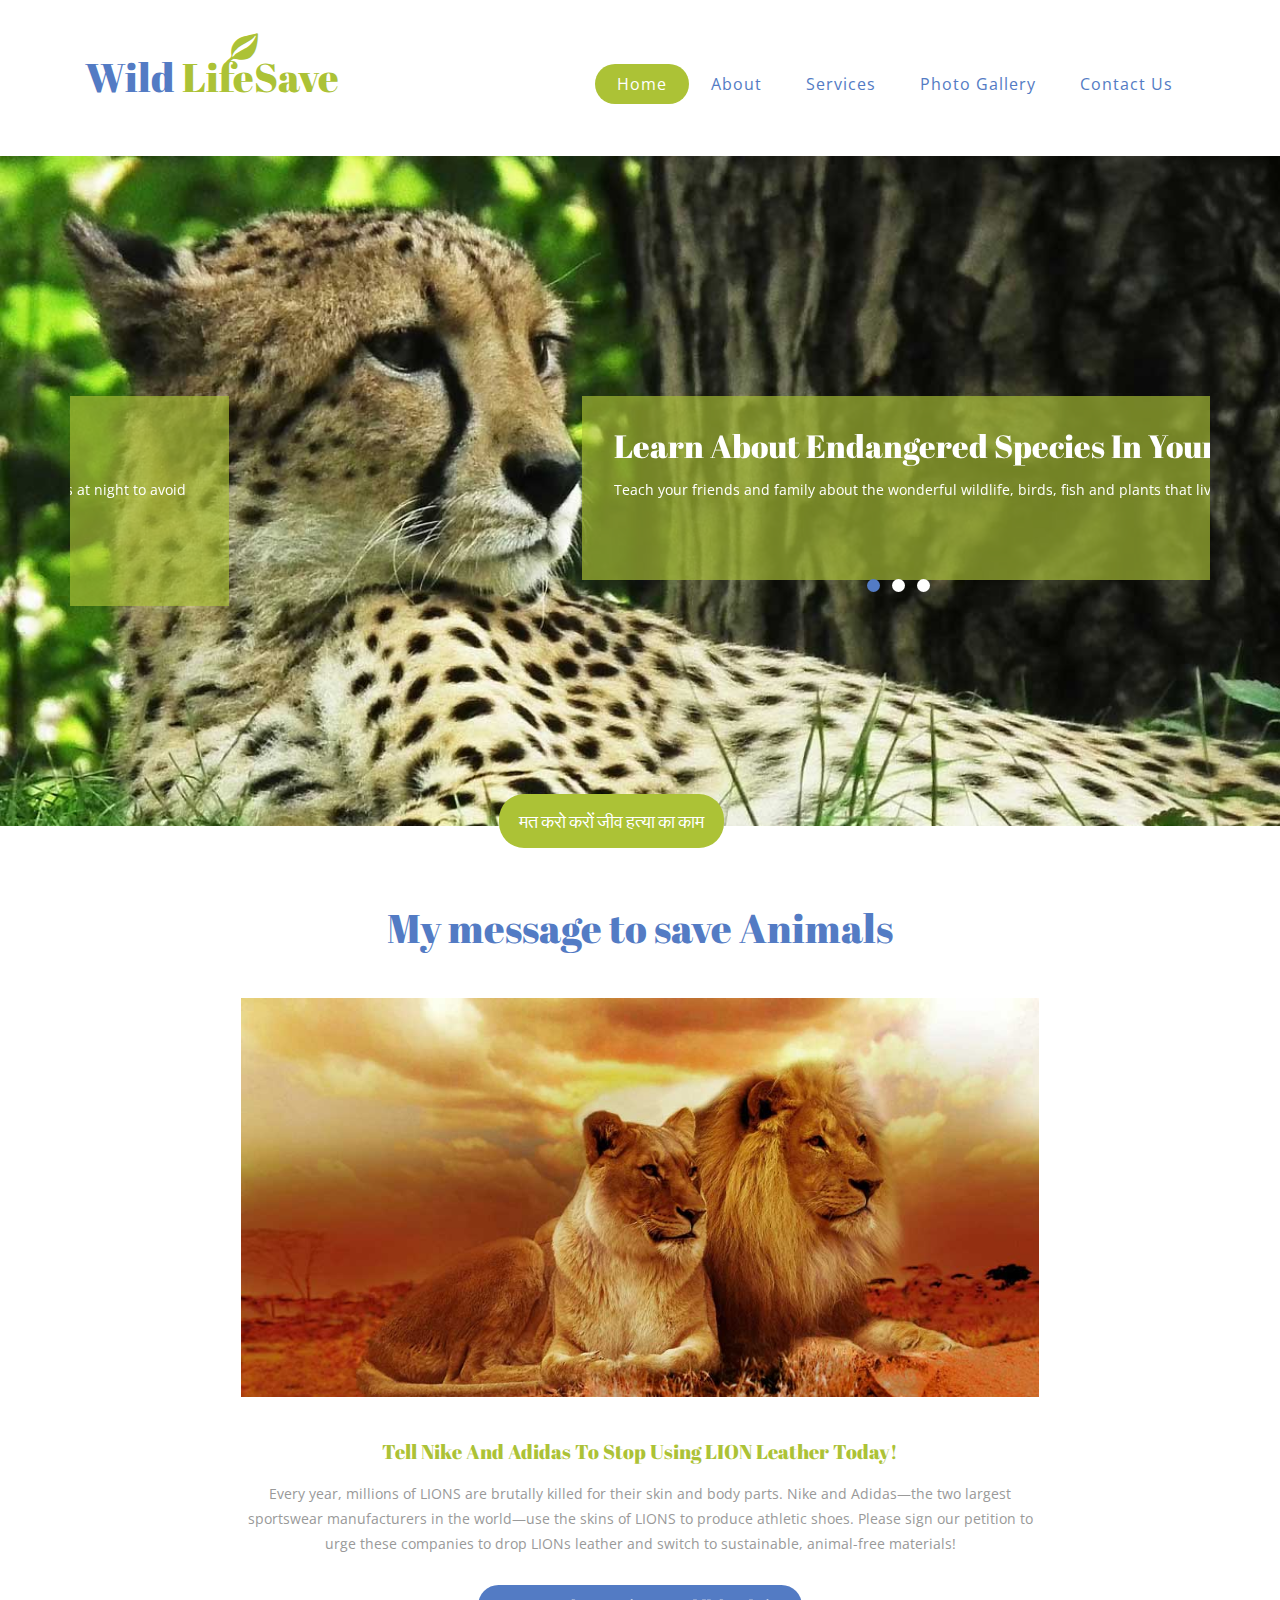
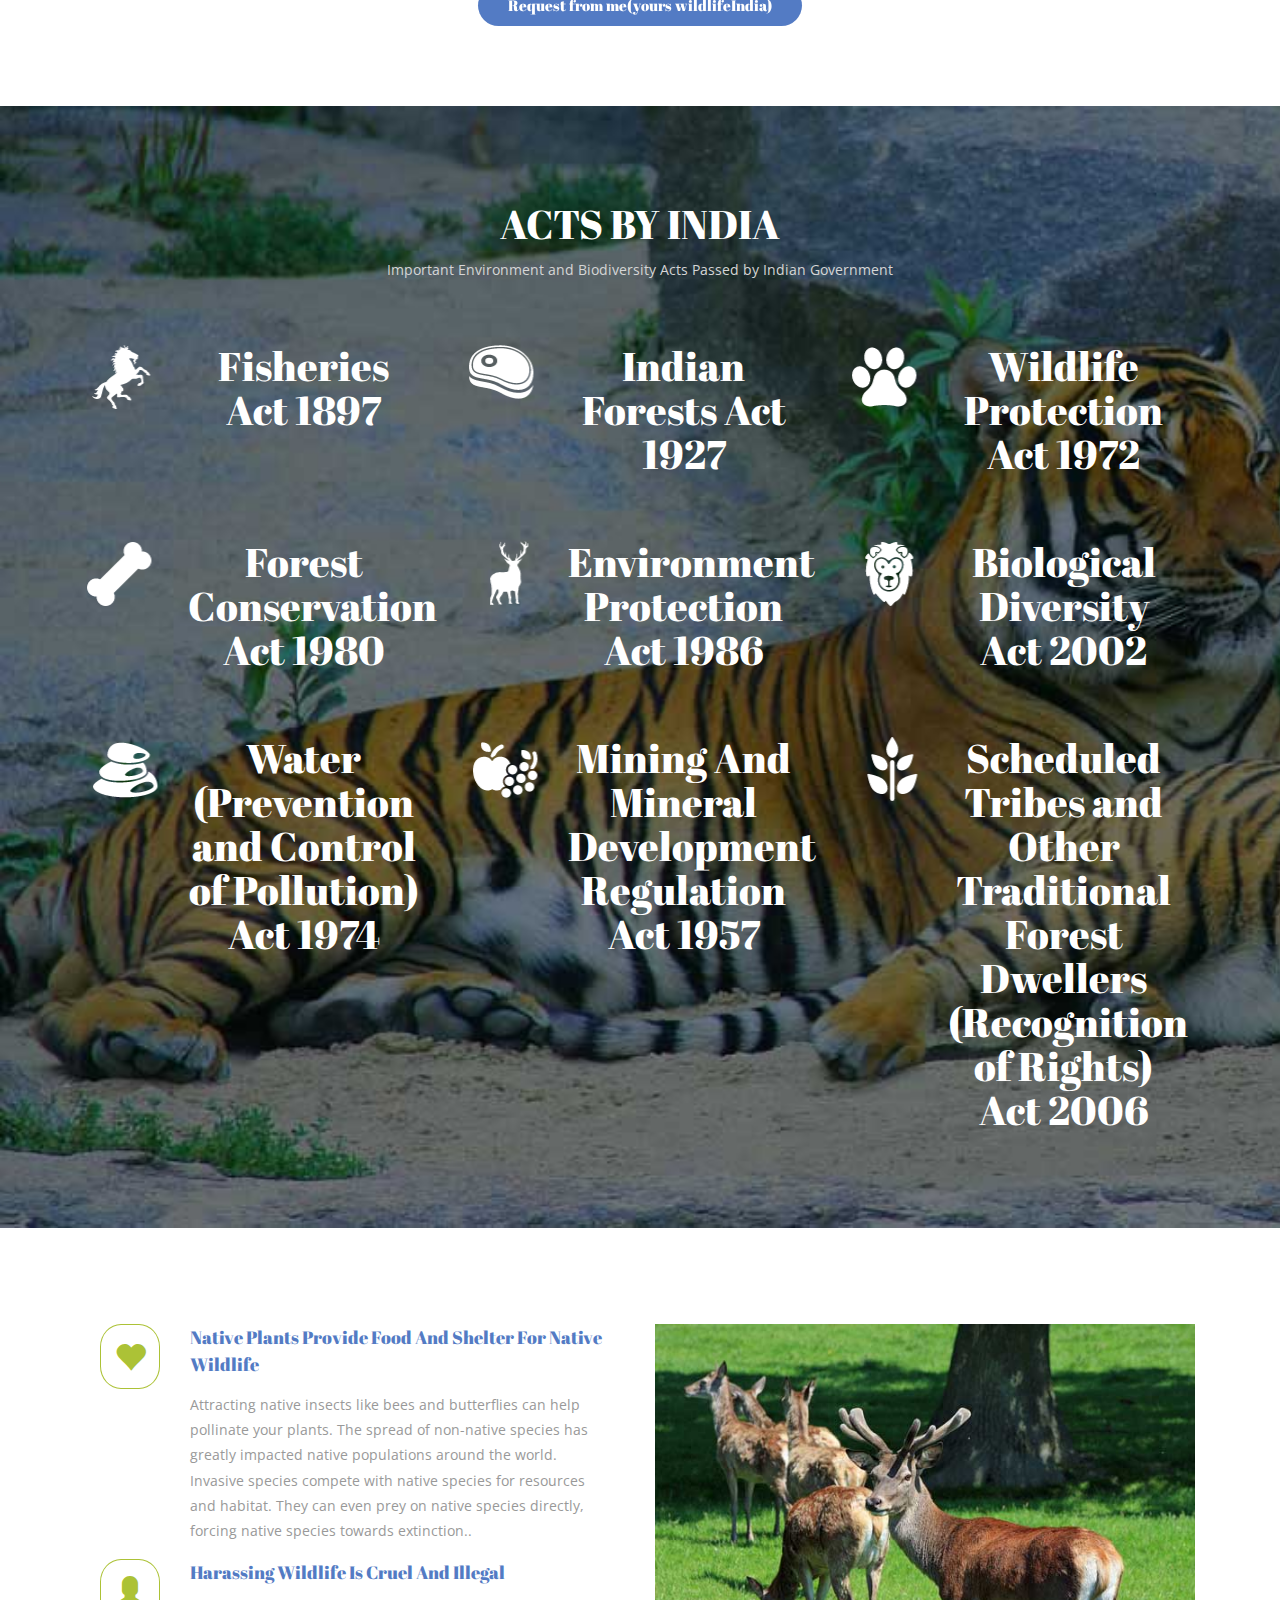
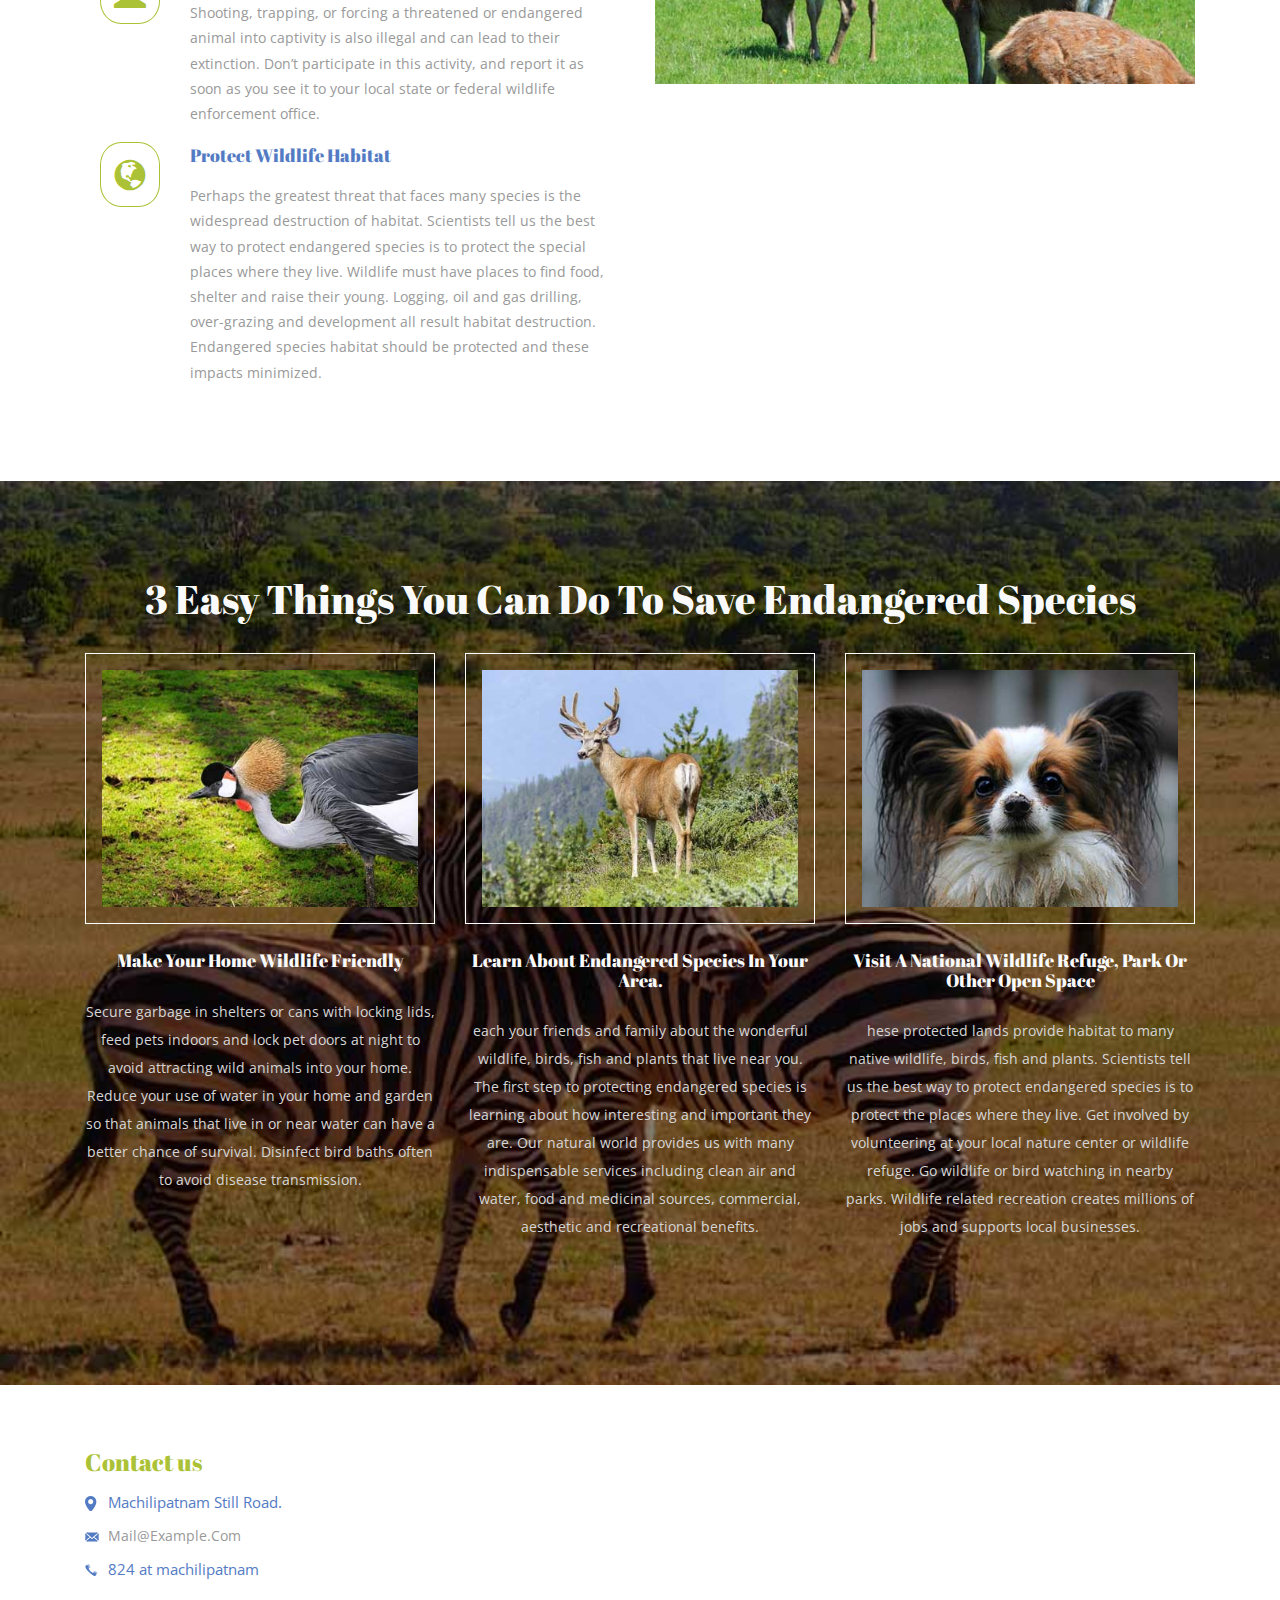
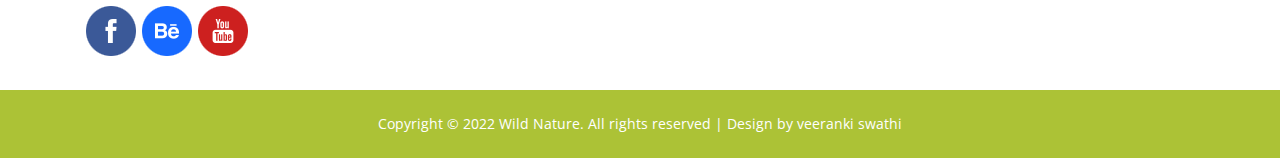
==== index.html @ dcb850a4 "Add files via upload" ====
<!DOCTYPE html>
<html>
<head>
<title>Barathwildlifesave</title>

<meta name="viewport" content="width=device-width, initial-scale=1">
<meta http-equiv="Content-Type" content="text/html; charset=utf-8" />
<meta name="keywords" content="Wild Nature Responsive web template, Bootstrap Web Templates, Flat Web Templates, Andriod Compatible web template, 
Smartphone Compatible web template, free webdesigns for Nokia, Samsung, LG, SonyErricsson, Motorola web design" />
<script type="application/x-javascript"> addEventListener("load", function() { setTimeout(hideURLbar, 0); }, false);
		function hideURLbar(){ window.scrollTo(0,1); } </script>

<link href="css/bootstrap.css" rel="stylesheet" type="text/css" media="all" />
<link href="css/style.css" rel="stylesheet" type="text/css" media="all" />

<script src="js/jquery-1.11.1.min.js"></script>

<link rel="stylesheet" type="text/css" href="css/jquery.lightbox.css">
<script src="js/jquery.lightbox.js"></script>
<script>
  // Initiate Lightbox
  $(function() {
    $('.news-grid1 a').lightbox(); 
  });
</script>
<!-- //pop-up-box -->
<link href='//fonts.googleapis.com/css?family=Open+Sans:300italic,400italic,600italic,700italic,800italic,400,300,600,700,800' rel='stylesheet' type='text/css'>
<link href='//fonts.googleapis.com/css?family=Abril+Fatface' rel='stylesheet' type='text/css'>
<link href='//fonts.googleapis.com/css?family=Quicksand:300,400,700' rel='stylesheet' type='text/css'>
</head>
	
<body>
<!-- header -->
	<div class="header">
	<div class="container">
		<div class="header-nav">
			<nav class="navbar navbar-default">
				
				<div class="navbar-header">
				  <button type="button" class="navbar-toggle collapsed" data-toggle="collapse" data-target="#bs-example-navbar-collapse-1">
					<span class="sr-only">Toggle navigation</span>
					<span class="icon-bar"></span>
					<span class="icon-bar"></span>
					<span class="icon-bar"></span>
				  </button>
					<div class="logo">
						<a class="navbar-brand" href="index.html">Wild <span>LifeSave</span></a>
						<div class="leaf">
							<span class="glyphicon glyphicon-leaf" aria-hidden="true"></span>
						</div>
					</div>
				</div>

				<!-- Collect the nav links, forms, and other content for toggling -->
				<div class="collapse navbar-collapse nav-wil" id="bs-example-navbar-collapse-1">
				 <ul class="nav navbar-nav">
					<li class="active"><a href="index.html">Home</a></li>
					<li><a href="about.html">About</a></li>
					<li><a href="acts.html">Services</a></li>
					
					<li><a href="gallery.html">Photo Gallery</a></li>
					<li><a href="contact.html">Contact Us</a></li>
				  </ul>
				</div>
			</nav>
		</div>
	</div>
	</div>

	<div class="banner">
		<div class="container">
			<section class="slider">
				<div class="flexslider">
					<ul class="slides">
						<li>
							<div class="banner-info">
								<h1>Learn about endangered species in your area </h1>
								<p>Teach your friends and family about the wonderful wildlife, birds, fish and plants that live near you.</p>
							</div>
						</li> 
						<li>
							<div class="banner-info">
								<h1>Visit a national wildlife refuge, park or other open space </h1>
								<p>These protected lands provide habitat to many native wildlife, birds, fish and plants.</p>
							</div>
						</li>
						<li>
							<div class="banner-info">
								<h1>Make your home wildlife friendly </h1>
								<p>Secure garbage in shelters or cans with locking lids, feed pets indoors and lock pet doors at night to avoid attracting wild animals into your home.</p>
							</div>
						</li>
					</ul>
				</div>
			</section>
			
				<link rel="stylesheet" href="css/flexslider.css" type="text/css" media="screen" />
				<script defer src="js/jquery.flexslider.js"></script>
				<script type="text/javascript">
				$(window).load(function(){
				  $('.flexslider').flexslider({
					animation: "slide",
					start: function(slider){
					  $('body').removeClass('loading');
					}
				  });
				});
			  </script>
	
			<div class="donate">
				<a href="index.html">मत करो करों जीव हत्या का काम</a>
			</div>
		</div>
	</div>

	<div class="banner-bottom">
		<div class="container">
			<h3>My message to save Animals</h3>
			
			<div class="welcome">
				<img src="images/1.jpg" alt=" " class="img-responsive" />
				<h4> Tell Nike and Adidas to Stop Using LION  Leather Today!</h4>
				<p>Every year, millions of LIONS are brutally killed for their skin and body parts. Nike and Adidas—the two largest sportswear manufacturers in the world—use the skins of LIONS to produce athletic shoes. Please sign our petition to urge these companies to drop LIONs leather and switch to sustainable, animal-free materials!</p>
				<div class="more">
					<a href="index.html" class="hvr-bounce-to-bottom">Request from me(yours wildlifeIndia)</a>
				</div>
			</div>
		</div>
	</div>

	<div class="events">
		<div class="container">
			<h3>ACTS BY INDIA</h3>
			<p class="para">Important Environment and Biodiversity Acts Passed by Indian Government</p>
			<div class="events-grids">
				<div class="col-md-4 events-grid">
					<div class="col-xs-3 events-grid-left">
						<span> </span>
					</div>
					<div class="col-xs-9 events-grid-right">
						<h3>Fisheries Act 1897</h3>
						
					</div>
					<div class="clearfix"> </div>
				</div>
				<div class="col-md-4 events-grid">
					<div class="col-xs-3 events-grid-left1">
						<span> </span>
					</div>
					<div class="col-xs-9 events-grid-right">
						<h3>Indian Forests Act 1927</h3>
						
					</div>
					<div class="clearfix"> </div>
				</div>
				<div class="col-md-4 events-grid">
					<div class="col-xs-3 events-grid-left2">
						<span> </span>
					</div>
					<div class="col-xs-9 events-grid-right">
						<h3>Wildlife Protection Act 1972</h3>
						
					</div>
					<div class="clearfix"> </div>
				</div>
				<div class="clearfix"> </div>
			</div>
			<div class="events-grids">
				<div class="col-md-4 events-grid">
					<div class="col-xs-3 events-grid-left3">
						<span> </span>
					</div>
					<div class="col-xs-9 events-grid-right">
						<h3>Forest Conservation Act 1980</h3>
						
					</div>
					<div class="clearfix"> </div>
				</div>
				<div class="col-md-4 events-grid">
					<div class="col-xs-3 events-grid-left4">
						<span> </span>
					</div>
					<div class="col-xs-9 events-grid-right">
						<h3>Environment Protection Act 1986</h3>
						
					</div>
					<div class="clearfix"> </div>
				</div>
				<div class="col-md-4 events-grid">
					<div class="col-xs-3 events-grid-left5">
						<span> </span>
					</div>
					<div class="col-xs-9 events-grid-right">
						<h3>Biological Diversity Act 2002</h3>
						
					</div>
					<div class="clearfix"> </div>
				</div>
				<div class="clearfix"> </div>
			</div>
			<div class="events-grids">
				<div class="col-md-4 events-grid">
					<div class="col-xs-3 events-grid-left6">
						<span> </span>
					</div>
					<div class="col-xs-9 events-grid-right">
						<h3>Water (Prevention and Control of Pollution) Act 1974</h3>
						
					</div>
					<div class="clearfix"> </div>
				</div>
				<div class="col-md-4 events-grid">
					<div class="col-xs-3 events-grid-left7">
						<span> </span>
					</div>
					<div class="col-xs-9 events-grid-right">
						<h3>Mining And Mineral Development Regulation Act 1957</h3>
						
					</div>
					<div class="clearfix"> </div>
				</div>
				<div class="col-md-4 events-grid">
					<div class="col-xs-3 events-grid-left8">
						<span> </span>
					</div>
					<div class="col-xs-9 events-grid-right">
						<h3>Scheduled Tribes and Other Traditional Forest Dwellers (Recognition of Rights) Act 2006</h3>
						
					</div>
					<div class="clearfix"> </div>
				</div>
				<div class="clearfix"> </div>
			</div>
		</div>
	</div>

	<div class="boostrap-icons">
		<div class="container">
			<div class="col-md-6 boostrap-icons-left">
				<div class="boostrap-icons-grids">
					<div class="col-xs-2 boostrap-icons-grid her">
						<div class="heart">
							<span class="glyphicon glyphicon-heart" aria-hidden="true"></span>
						</div>
					</div>
					<div class="col-xs-10 boostrap-icons-grid">
						<h3>Native plants provide food and shelter for native wildlife</h3>
						<p>  Attracting native insects like bees and butterflies can help pollinate your plants. The spread of non-native species has greatly impacted native populations around the world. Invasive species compete with native species for resources and habitat. They can even prey on native species directly, forcing native species towards extinction..</p>
					</div>
					<div class="clearfix"> </div>
				</div>
				<div class="boostrap-icons-grids">
					<div class="col-xs-2 boostrap-icons-grid her">
						<div class="heart">
							<span class="glyphicon glyphicon-user" aria-hidden="true"></span>
						</div>
					</div>
					<div class="col-xs-10 boostrap-icons-grid">
						<h3>Harassing wildlife is cruel and illegal</h3>
						<p> Shooting, trapping, or forcing a threatened or endangered animal into captivity is also illegal and can lead to their extinction. Don’t participate in this activity, and report it as soon as you see it to your local state or federal wildlife enforcement office.</p>
					</div>
					<div class="clearfix"> </div>
				</div>
				<div class="boostrap-icons-grids">
					<div class="col-xs-2 boostrap-icons-grid her">
						<div class="heart">
							<span class="glyphicon glyphicon-globe" aria-hidden="true"></span>
						</div>
					</div>
					<div class="col-xs-10 boostrap-icons-grid">
						<h3>Protect wildlife habitat</h3>
						<p> Perhaps the greatest threat that faces many species is the widespread destruction of habitat. Scientists tell us the best way to protect endangered species is to protect the special places where they live. Wildlife must have places to find food, shelter and raise their young. Logging, oil and gas drilling, over-grazing and development all result habitat destruction. Endangered species habitat should be protected and these impacts minimized.</p>
					</div>
					<div class="clearfix"> </div>
				</div>
			</div>
			<div class="col-md-6 boostrap-icons-right">
				<img src="images/2.jpg" alt=" " class="img-responsive" />
			</div>
			<div class="clearfix"> </div>
		</div>
	</div>

	<div class="news">
		<div class="container">
			<h3>3 Easy Things You Can Do To Save Endangered Species</h3>
			<div class="news-grids">
				<div class="col-md-4 news-grid">
					<div class="news-grid1">
						<a class="mask" href="images/4.jpg"><img src="images/4.jpg" alt=" " class="img-responsive" /></a>
					</div>
						<h4> Make your home wildlife friendly</h4>
						<p>Secure garbage in shelters or cans with locking lids, feed pets indoors and lock pet doors at night to avoid attracting wild animals into your home. Reduce your use of water in your home and garden so that animals that live in or near water can have a better chance of survival. Disinfect bird baths often to avoid disease transmission. </p>
				</div>
				<div class="col-md-4 news-grid">
					<div class="news-grid1">
						<a class="mask" href="images/5.jpg"><img src="images/5.jpg" alt=" " class="img-responsive" /></a>
					</div>
						<h4> Learn about endangered species in your area.</h4>
						<p>each your friends and family about the wonderful wildlife, birds, fish and plants that live near you. The first step to protecting endangered species is learning about how interesting and important they are. Our natural world provides us with many indispensable services including clean air and water, food and medicinal sources, commercial, aesthetic and recreational benefits.</p>
				</div>
				<div class="col-md-4 news-grid">
					<div class="news-grid1">
						<a class="mask" href="images/6.jpg"><img src="images/6.jpg" alt=" " class="img-responsive" /></a>
					</div>
						<h4> Visit a national wildlife refuge, park or other open space</h4>
						<p>hese protected lands provide habitat to many native wildlife, birds, fish and plants. Scientists tell us the best way to protect endangered species is to protect the places where they live. Get involved by volunteering at your local nature center or wildlife refuge. Go wildlife or bird watching in nearby parks. Wildlife related recreation creates millions of jobs and supports local businesses. </p>
				</div>
				<div class="clearfix"> </div>
			</div>
			
		</div>
	</div>

	<div class="footer">
		<div class="footer-grids">
		  <div class="container">
			  
			 
			 <div class="col-md-3 footer-grid contact-grid">
					<h4>Contact us</h4>
					<ul>
						<li><span class="c-icon"> </span>Machilipatnam Still Road.</li>
						<li><span class="c-icon1"> </span><a href="jaganleonashley@.com">mail@example.com</a></li>
						<li><span class="c-icon2"> </span>824 at machilipatnam</li>
					</ul>
					<ul class="social-icons">
						<li><a href="#" class="facebook"> </a></li>
						<li><a href="#" class="twitter"> </a></li>
						<li><a href="#" class="thumb"> </a></li>
					</ul>
			 </div>
			 <div class="clearfix"></div>
		 </div>
		</div>
	</div>
	<div class="copy">
		 <p>Copyright © 2022 Wild Nature. All rights reserved | Design by veeranki swathi </p>
	</div>

		<script src="js/bootstrap.js"> </script>

</body>
</html>
---- css/style.css ----
/*--
Author: W3layouts
Author URL: http://w3layouts.com
License: Creative Commons Attribution 3.0 Unported
License URL: http://creativecommons.org/licenses/by/3.0/
--*/
html, body{
    font-size: 100%;
	background:	#fff;
	font-family: 'Open Sans', sans-serif;
}
p{
	margin:0;
}
ul,label{
	margin:0;
	padding:0;
}
body a:hover{
	text-decoration:none;
}
/*-- header --*/
.header{
	padding:2em 0;
}
a.navbar-brand{
	font-size: 2.5em;
	color:#537bc4 !important;
	text-decoration:none;
	font-family: 'Abril Fatface', cursive;
}
a.navbar-brand span{
	color:#acc236 !important;
	font-size: 40px;
}
.navbar-default{
	background:none !important;
	border:none !important;
}
@media (min-width: 768px){
	.navbar-nav {
	  float: right;
	}
}
.logo{
	position:relative;
}
.leaf{
	position:absolute;
	top: 0%;
	left: 55%;
}
.glyphicon-leaf{
	font-size:2em;
	color:#acc236;
}
.navbar-brand {
  padding: 35px 15px;
}
.navbar-nav {
  padding:2em 0 0;
}
.navbar-default .navbar-nav > .active > a, .navbar-default .navbar-nav > .active > a:hover, .navbar-default .navbar-nav > .active > a:focus {
  color: #fff !important;
  background-color:#acc236;
}
.header-nav ul li a{
	font-size: 16px;
	color: #537bc4 !important;
	letter-spacing: 1px;
}
.navbar-nav > li > a {
  padding-top: 10px;
  padding-bottom: 10px;
}
.nav > li > a {
  padding: 10px 22px;
  border-radius: 25px;
  -webkit-border-radius: 25px;
  -moz-border-radius: 25px;
  -o-border-radius: 25px;
  -ms-border-radius: 25px;
}
/* Bounce To Bottom */
.hvr-bounce-to-bottom {
  display: inline-block;
  vertical-align: middle;
  -webkit-transform: translateZ(0);
  transform: translateZ(0);
  box-shadow: 0 0 1px rgba(0, 0, 0, 0);
  -webkit-backface-visibility: hidden;
  backface-visibility: hidden;
  -moz-osx-font-smoothing: grayscale;
  position: relative;
  -webkit-transition-property: color;
  transition-property: color;
  -webkit-transition-duration: 0.5s;
  transition-duration: 0.5s;
}
.hvr-bounce-to-bottom:before {
  content: "";
  position: absolute;
  z-index: -1;
  top: 0;
  left: 0;
  right: 0;
  bottom: 0;
  background:#acc236;
  -webkit-transform: scaleY(0);
  transform: scaleY(0);
  -webkit-transform-origin: 50% 0;
  transform-origin: 50% 0;
  -webkit-transition-property: transform;
  transition-property: transform;
  -webkit-transition-duration: 0.5s;
  transition-duration: 0.5s;
  -webkit-transition-timing-function: ease-out;
  transition-timing-function: ease-out;
  border-radius: 25px;
  -webkit-border-radius: 25px;
  -moz-border-radius: 25px;
  -o-border-radius: 25px;
  -ms-border-radius: 25px;
  color:#fff;
}
.hvr-bounce-to-bottom:hover, .hvr-bounce-to-bottom:focus, .hvr-bounce-to-bottom:active {
  color: white;
}
.hvr-bounce-to-bottom:hover:before, .hvr-bounce-to-bottom:focus:before, .hvr-bounce-to-bottom:active:before {
  -webkit-transform: scaleY(1);
  transform: scaleY(1);
  -webkit-transition-timing-function: cubic-bezier(0.52, 1.64, 0.37, 0.66);
  transition-timing-function: cubic-bezier(0.52, 1.64, 0.37, 0.66);
}
/*-- //header --*/
/*-- banner --*/
.banner{
	background:url(../images/banner.jpg) no-repeat 0px 0px;
	background-size:cover;
	-webkit-background-size:cover;
	-moz-background-size:cover;
	-o-background-size:cover;
	-ms-background-size:cover;
	min-height:650px;
	position: relative;
}
.banner-info{
	padding:2em 2em 4em;
	width: 55%;
	background:rgba(172, 194, 54, 0.66);
	margin: 13em 0 0 20em;
}
.banner-info h1{
	font-size:2em;
	font-family: 'Abril Fatface', cursive;
	color:#fff;
	margin:0;
	text-transform:capitalize;
}
.banner-info p{
	font-size:14px;
	line-height:1.8em;
	margin:1em 0;
	color:#fff;
}
/*-- //banner --*/
/*-- banner-bottom --*/
.banner-bottom{
	padding:5em 0;
}
.donate{
	text-align:center;
	position:absolute;
	top:97.5%;
	left: 39%;
}
.donate a{
	padding:15px 20px;
	background:#acc236;
	color:#fff;
	font-family: 'Abril Fatface', cursive;
	font-size:18px;
	margin:0;
	text-transform: capitalize;
	border-radius: 25px;
  -webkit-border-radius: 25px;
  -moz-border-radius: 25px;
  -o-border-radius: 25px;
  -ms-border-radius: 25px;
  text-decoration:none;
  transition:.5s all;
  -webkit-transition:.5s all;
  -moz-transition:.5s all;
  -o-transition:.5s all;
  -ms-transition:.5s all;
}
.donate a:hover{
	text-decoration:none;
	color:#fff;
	background:#537BC4;
}
.banner-bottom h3{
	text-align:center;
	font-size:2.5em;
	font-family: 'Abril Fatface', cursive;
	color:#537bc4;
	margin:0;
}
.welcome{
	width:70%;
	margin:3em auto 0;
	text-align: center;
}
.welcome h4{
	text-transform:capitalize;
	color:#acc236;
	margin:2em 0 0;
	line-height:1.5em;
	font-size:20px;
	font-family: 'Abril Fatface', cursive;
}
.welcome p{
	color:#999;
	font-size:14px;
	line-height:1.8em;
	margin:1em 0 2em;
}
.more a{
	padding:10px 30px;
	border-radius: 25px;
  -webkit-border-radius: 25px;
  -moz-border-radius: 25px;
  -o-border-radius: 25px;
  -ms-border-radius: 25px;
	color:#fff;
	background:#537bc4;
	font-size:15px;
	font-family: 'Abril Fatface', cursive;
	text-decoration:none;
}
/*-- //banner-bottom --*/
/*-- events --*/
.events{
	padding:6em 0;
	background:url(../images/3.jpg) no-repeat 0px 0px;
	background-size:cover;
	-webkit-background-size:cover;
	-moz-background-size:cover;
	-o-background-size:cover;
	-ms-background-size:cover;
	min-height:620px;
}
.events h3{
	text-align: center;
	font-size: 2.5em;
	font-family: 'Abril Fatface', cursive;
	color: #fff;
	margin: 0;
}
.events-grid-left span{
	background: url(../images/img-sp.png) no-repeat -11px -10px;
	display: block;
	height: 65px;
}
.events-grid-left1 span{
	background: url(../images/img-sp.png) no-repeat -8px -92px;
	display: block;
	height: 55px;
}
.events-grid-left2 span{
	background: url(../images/img-sp.png) no-repeat -11px -169px;
	display: block;
	height: 65px;
}
.events-grid-left3 span{
	background: url(../images/img-sp.png) no-repeat -110px -9px;
	display: block;
	height: 67px;
}
.events-grid-left4 span{
	background:url(../images/img-sp.png) no-repeat -100px -87px;
	display: block;
	height: 67px;
}
.events-grid-left5 span{
	background:url(../images/img-sp.png) no-repeat -100px -170px;
	display: block;
	height: 67px;
}
.events-grid-left6 span{
	background:url(../images/img-sp.png) no-repeat -404px -9px;
	display: block;
	height: 67px;
}
.events-grid-left7 span{
	background:url(../images/img-sp.png) no-repeat -404px -90px;
	display: block;
	height: 67px;
}
.events-grid-left8 span{
	background:url(../images/img-sp.png) no-repeat -404px -171px;
	display: block;
	height: 67px;
}
.events-grids:nth-child(3) {
  margin: 4em 0;
}
.events-grids:nth-child(4){
	margin: 0em 0 4em;
}
p.para{
	color:#D6D6D6;
	font-size:14px;
	margin:1em auto 2em;
	text-align:center;
	width:70%;
}
.events-grid-right h4{
	text-transform:capitalize;
	color:#fff;
	font-size:18px;
	font-family: 'Abril Fatface', cursive;
	margin:0;
	line-height: 1.5em;
}
.events-grid-right p{
	color:#D6D6D6;
	font-size:14px;
	margin:1em 0 0;
}
.events-grid-left,.events-grid-left6,.events-grid-left7,.events-grid-left8,.events-grid-left1,.events-grid-left2,.events-grid-left3,.events-grid-left4,.events-grid-left5{
	padding:0 !important;
}
/*-- //events --*/
/*-- boostrap-icons --*/
.boostrap-icons {
  padding: 6em 0;
}
.boostrap-icons-grid h3{
	font-size:18px;
	line-height:1.5em;
	margin:0;
	text-transform:capitalize;
	color:#537bc4;
	font-family: 'Abril Fatface', cursive;
}
.boostrap-icons-grid p{
	color:#999;
	font-size:14px;
	line-height:1.8em;
	margin:1em 0 0;
}
.glyphicon-heart,.glyphicon-user,.glyphicon-globe{
	color:#acc236;
	font-size:2em;
}
.heart {
  border: 1px solid #acc236;
  text-align: center;
  border-radius: 35%;
  padding: 15px 10px 10px;
}
.boostrap-icons-grids:nth-child(2) {
  margin: 1em 0;
}
/*-- //boostrap-icons --*/
/*-- news --*/
.news{
	padding:6em 0;
	background:url(../images/7.jpg) no-repeat 0px 0px;
	background-size:cover;
	-webkit-background-size:cover;
	-moz-background-size:cover;
	-o-background-size:cover;
	-ms-background-size:cover;
	min-height:620px;
}
.news h3{
	text-align: center;
	font-size: 2.5em;
	font-family: 'Abril Fatface', cursive;
	color:#FAFAFA;
	margin: 0;
	text-transform:capitalize;
}
.news-grids{
	margin:2em 0 3em;
}
.news-grid{
	text-align:center;
}
.news-grid h4{
	color:#FAFAFA;
	font-family: 'Abril Fatface', cursive;
	font-size: 18px;
	margin:1.5em 0;
	text-transform:capitalize;
}
.news-grid p{
	font-size: 14px;
	line-height: 2em;
	margin:0;
	color:#D6D6D6;
}
.all{
	text-align:center;
}
.news-grid1{
	border:1px solid #fff;
	padding: 1em;
}
/*-- //news --*/
/*-- footer --*/
.footer{
	padding:4em 0 1em;
}
.footer-grid h4 {
  color:#acc236;
  font-size: 1.5em;
  margin: 0em;
  font-family: 'Abril Fatface', cursive;
}
.footer-grid ul {
  margin: 0;
  padding: 1em 0 0;
}
.footer-grid ul li {
    display: block;
	margin: 0 0 10px;
	color:#537BC4;
	font-size: 15px;
}
.footer-grid ul li a {
  font-size:14px;
  color: #999;
  text-decoration: none;
  padding: 0.2em 0;
  display: inline-block;
  text-transform:capitalize;
}
.footer-grid ul li a:hover {
  color:#537BC4;
}
.contact-grid ul li span {
  width: 15px;
  height: 15px;
  display: inline-block;
  background: url(../images/footer-icons.png) no-repeat 0px 0px;
  display: inline-block;
  vertical-align: middle;
  margin-right: 0.5em;
}
.contact-grid ul li span.c-icon1 {
  background-position: 0px -25px;
}
.contact-grid ul li span.c-icon2 {
  background-position: 0px -49px;
}
ul.social-icons{
	padding:1em 0 0;
	margin:0;
}
ul.social-icons li{
	display:inline-block;
}
ul.social-icons li a.facebook{
	background: url(../images/img-sp.png) no-repeat -199px -70px;
	display: block;
	height: 52px;
	width: 52px;
}
ul.social-icons li a.facebook:hover{
	background: url(../images/img-sp.png) no-repeat -199px -135px;
	display: block;
}
ul.social-icons li a.twitter{
	background: url(../images/img-sp.png) no-repeat -262px -70px;
	display: block;
	height: 52px;
	width: 52px;
}
ul.social-icons li a.twitter:hover{
	background: url(../images/img-sp.png) no-repeat -262px -135px;
	display: block;
}
ul.social-icons li a.thumb{
	background: url(../images/img-sp.png) no-repeat -328px -70px;
	display: block;
	height: 52px;
	width: 52px;
}
ul.social-icons li a.thumb:hover{
	background: url(../images/img-sp.png) no-repeat -328px -132px;
	display: block;
}
.copy {
  text-align: center;
  background:#acc236;
  padding:1.5em 1em;
}
.copy p {
  color: #fff;
  font-size: 14px;
}
.copy p a {
  color: #fff;
}
.copy p a:hover {
  text-decoration: underline;
}
/*-- //footer --*/
/*-- typo --*/
.typo{
	padding:3em 0;
	background-color: #D2D8CE;
}
h3.ghj{
	color:#537BC4;
	font-family: 'Abril Fatface', cursive;
	font-size: 2.5em;
	margin: 0 0 1em;
}
.table-bordered {
  border: 1px solid #FFF;
}
.table-bordered > thead > tr > th, .table-bordered > tbody > tr > th, .table-bordered > tfoot > tr > th, .table-bordered > thead > tr > td, .table-bordered > tbody > tr > td, .table-bordered > tfoot > tr > td {
  border: 1px solid #FFF;
}
.headdings,.Buttons,.progress-bars,.alerts,.bread-crumbs,.pagenatin,.appearance,.distracted{
	padding:2em 0;
}
.bs-example h1,.bs-example h2,.bs-example h3,.bs-example h4,.bs-example h5,.bs-example h6 {
  margin: 0 0 10px;
}
.table > thead > tr > th, .table > tbody > tr > th, .table > tfoot > tr > th, .table > thead > tr > td, .table > tbody > tr > td, .table > tfoot > tr > td {
  border-top: none !important;
}
.headdings {
  padding-top: 4em;
}
/*-- //news --*/
/*-- contact --*/
.contact-bottom iframe{
	width:100%;
	min-height:500px;
}
.contact{
	padding:6em 0;
	background:url(../images/8.jpg) no-repeat 0px 0px;
	background-size:cover;
	-webkit-background-size:cover;
	-moz-background-size:cover;
	-o-background-size:cover;
	-ms-background-size:cover;
	min-height:620px;
}
.contact-left h3{
	font-size: 2.5em;
	font-family: 'Abril Fatface', cursive;
	color: #fff;
	margin:0 0 1em;
}
.contact-left p{
	color: #fff;
	font-size: 18px;
	line-height: 1.8em;
	margin:0;
	width: 57%;
}
.contact-left p span{
	display:block;
	font-weight:700;
}
.contact-left ul{
	padding:1em 0 0;
	margin:0;
}
.contact-left ul li{
	list-style-type:none;
	margin:0 0 5px;
	font-size:18px;
	color:#fff;
}
.contact-left ul li a{
	font-size:18px;
	color:#fff;
	text-decoration:none;
}
.contact-left ul li a:hover{
	color:green;
}
.contact-left input[type="text"],.contact-left input[type="email"],.contact-left textarea{
	background: rgba(255, 255, 255, 0.71);
	border: none;
	color: #424341;
	padding: 15px 10px;
	font-size: 14px;
	outline: none;
}
.contact-left input[type="text"],.contact-left input[type="email"]{
	width: 32.7%;
	float: left;
}
.contact-left input[type="email"]{
	margin:0 5px;
}
.contact-left textarea{
	min-height: 200px;
	resize: none;
	width: 100%;
	margin: .3em 0 1em;
}
.contact-left input[type="submit"]{
	outline:none;
	color:#F8F8F8;
	font-size:20px;
	padding:13px 0;
	width:30%;
	background:none;
	font-family: 'Abril Fatface', cursive;
	border:1px solid rgba(255, 255, 255, 0.71);
	transition:.5s all;
	-webkit-transition:.5s all;
	-moz-transition:.5s all;
	-o-transition:.5s all;
	-ms-transition:.5s all;
}
.contact-left input[type="submit"]:hover{
	border:1px solid #2E7A02;
	color:#F8F8F8;
	background:#2E7A02;
}
/*-- //contact --*/
/*-- gallery --*/
.gallery{
	padding:6em 0;
	background:url(../images/9.jpg) no-repeat 0px 0px;
	background-size:cover;
	-webkit-background-size:cover;
	-moz-background-size:cover;
	-o-background-size:cover;
	-ms-background-size:cover;
	min-height:620px;
}
.gallery h3{
	text-align: center;
	font-size: 2.5em;
	font-family: 'Abril Fatface', cursive;
	color:#537bc4;
	margin:0 0 2em;
}
.gallery-grid{
	padding:0 !important;
}
.gallery-grd{
	padding:1em;
	border:1px solid #fff;
}
/*-- //gallery --*/
/*-- about --*/
.about{
	padding:6em 0;
}
.about-grid h3{
	font-size: 1.5em;
	line-height: 1.5em;
	font-family: 'Abril Fatface', cursive;
	color:#537bc4;
	margin:0 0 .7em;
}
.about-grid p{
	font-size: 14px;
	color: #fff;
	margin: 0;
	padding: 2em;
	line-height: 1.7em;
	background-color:#acc236;
}
/*-- why-choose --*/
.why-choose{
	padding:0em 0 6em;
}
.why-choose h3{
	text-align: center;
	font-size: 2.5em;
	font-family: 'Abril Fatface', cursive;
	color:#537bc4;
	text-transform:capitalize;
	margin: 0 0 2em;
}
.why-choose-grid-hover{
	padding:15px;
	background:#acc236;
	text-transform: capitalize;
	text-align: center;
}
.why-choose-grd {
  padding: 0 !important;
}
.why-choose-grid-hover p{
	color:#fff;
	font-size:18px;
	font-family: 'Abril Fatface', cursive;
	margin:0;
}
.why-choose-grd-right{
	margin:1.5em 0 0;
}
.why-choose-grds {
  border: 1px solid #acc236;
}
.why-choose-grd-right h4{
	color:#537bc4;
	font-family: 'Abril Fatface', cursive;
	margin:0;
	font-size:20px;
	text-transform:capitalize;
	line-height: 1.5em;
}
.why-choose-grd-right p{
	color:#999;
	font-size:14px;
	margin:.5em 0 0;
	line-height:1.8em;
}
.why-choose-grids:nth-child(3){
	margin:2em 0 0;
}
/*-- //why-choose --*/
/*-- testimonials --*/
.testimonials{
	padding:4em 0 6em;
	background:url(../images/7.jpg) no-repeat 0px -205px;
	background-size:cover;
	-webkit-background-size:cover;
	-moz-background-size:cover;
	-o-background-size:cover;
	-ms-background-size:cover;
}
.testimonials h3{
	text-align: center;
	font-size: 2.5em;
	font-family: 'Abril Fatface', cursive;
	color: #fff;
	margin: 0;
}
p.aut{
	color:#fff;
	font-size:14px;
	margin:0 0 2em;
	line-height:1.8em;
	text-align:center;
}
.testimonials-grid-left{
	float: left;
	width: 47%;
	text-align: right;
}
.testimonials-grid-right{
	float:right;
	width: 51%;
	margin: 1.8em 0 0;
}
.testimonials-grid-right p{
	color:#ACC236;
	font-size:18px;
	margin:0;
	font-family: 'Abril Fatface', cursive;
}
.testimonials-grid-right p span{
	color:#fff;
}
/*------------------ Slider Part starts Here----------*/
#slider3,
#slider2,#slider4 {
  box-shadow: none;
  -moz-box-shadow: none;
  -webkit-box-shadow: none;
  margin: 0 auto;
}
.rslides_tabs {
  list-style: none;
  padding: 0;
  background: rgba(0,0,0,.25);
  box-shadow: 0 0 1px rgba(255,255,255,.3), inset 0 0 5px rgba(0,0,0,1.0);
  -moz-box-shadow: 0 0 1px rgba(255,255,255,.3), inset 0 0 5px rgba(0,0,0,1.0);
  -webkit-box-shadow: 0 0 1px rgba(255,255,255,.3), inset 0 0 5px rgba(0,0,0,1.0);
  font-size: 18px;
  list-style: none;
  margin: 0 auto 50px;
  max-width: 540px;
  padding: 10px 0;
  text-align: center;
  width: 100%;
}
.rslides_tabs li {
  display: inline;
  float: none;
  margin-right: 1px;
}
.rslides_tabs a {
  width: auto;
  line-height: 20px;
  padding: 9px 20px;
  height: auto;
  background: transparent;
  display: inline;
}
.rslides_tabs li:first-child {
  margin-left: 0;
}
.rslides_tabs .rslides_here a {
  background: rgba(255,255,255,.1);
  color: #fff;
  font-weight: bold;
}
.events {
  list-style: none;
}
.callbacks_container {
  position: relative;
  float: left;
  width: 100%;
}
.callbacks {
  position: relative;
  list-style: none;
  overflow: hidden;
  width: 100%;
  padding: 0;
  margin: 0;
}
.callbacks li {
  position: absolute;
  left: 0;
  top: 0;
}
.callbacks img {
  position: relative;
  z-index: 1;
  height: auto;
  border: 0;
}
.callbacks .caption {
	display: block;
	position: absolute;
	z-index: 2;
	font-size: 20px;
	text-shadow: none;
	color: #fff;
	left: 0;
	right: 0;
	padding: 10px 20px;
	margin: 0;
	max-width: none;
	top: 10%;
	text-align: center;
}
.callbacks_nav {
	position: absolute;
	-webkit-tap-highlight-color: rgba(0,0,0,0);
	    top:30%;
		left: 2%;
		opacity: 0.7;
		z-index: 3;
		text-indent: -9999px;
		overflow: hidden;
		text-decoration: none;
		height: 30px;
	width: 19px;
	background: transparent url("../images/img-sp.png") no-repeat -216px -9px;
}
.callbacks_nav:active {
	opacity: 1.0;
}
.callbacks_nav.next {
	left: auto;
	background: transparent url("../images/img-sp.png") no-repeat -240px -9px;
	right:2%;
}
#slider3-pager a ,#slider2-pager a,#slider4-pager a{
  display: inline-block;
}
#slider3-pager span,#slider2-pager span,#slider4-pager span{
  float: left;
}
#slider3-pager span,#slider2-pager span,#slider4-pager span{
	width:100px;
	height:15px;
	background:#fff;
	display:inline-block;
	border-radius:30em;
	opacity:0.6;
}
#slider3-pager .rslides_here a ,#slider2-pager .rslides_here a,#slider4-pager .rslides_here a{
  background: #FFF;
  border-radius:30em;
  opacity:1;
}
#slider3-pager a ,#slider2-pager a,#slider4-pager a{
  padding: 0;
}
#slider3-pager li,#slider4-pager li,#slider2-pager li,{
	display:inline-block;
}
.rslides {
  position: relative;
  list-style: none;
  overflow: hidden;
  padding: 0;
  margin: 0;
  width:100%;
}
.rslides li {
  -webkit-backface-visibility: hidden;
  position: absolute;
  display: none;
  left:0%;
  top: 0;
  width:100%;
}
.rslides li{
  position: relative;
  display: block;
  float: none;
}
.rslides img {
  height: auto;
  border: 0;
}
.callbacks_tabs{
	list-style: none;
	position: absolute;
	top:120.5%;
	z-index: 999;
	left: 48%;
	padding:0;
	margin: 0;
	border-radius: 5px;
}
.slider-top{
	text-align: center;
	padding:10em 0;
}
.slider-top h1{
	font-weight:700;
	font-size:48px;
	color:#010101;
}
.slider-top p{
	font-weight:400;
	font-size:20px;
	padding:1em 7em;
	color:#010101;
}
.slider-top ul.social-slide{
	display:inline-flex;
	margin: 0px;
	padding: 0px;
}
ul.social-slide li i{
	width:70px;
	height:74px;
	background:url(../images/backward.png)no-repeat;
	display: inline-block;
	margin:0px 15px;
}
ul.social-slide li i.win{
	background-position:-6px 0px;
}
ul.social-slide li i.android{
	background-position:-110px 0px;
}
ul.social-slide li i.mac{
	background-position:-215px 0px;
}
.callbacks_tabs li{
	display: inline-block;
	margin: 0;
}
@media screen and (max-width: 600px) {
  .callbacks_nav {
    top: 47%;
    }
}
/*----*/
.callbacks_tabs a{
 visibility: hidden;
}
.callbacks_tabs a:after {
  content: "\f111";
  font-size:0;
  font-family: FontAwesome;
  visibility: visible;
  display: block;
  height: 11px;
  width: 12px;
  display: inline-block;
  background:#fff;
  border-radius: 100%;
}
.callbacks_here a:after{
	background:#8E7013;
}
/*------------------ Slider Part ends Here----------*/
/*-- //about --*/
/*-- services --*/
.services{
	padding:5em 0;
}
.services-overview{
	padding:6em 0;
	background:url(../images/7.jpg) no-repeat 0px 0px;
	background-size:cover;
	-webkit-background-size:cover;
	-moz-background-size:cover;
	-o-background-size:cover;
	-ms-background-size:cover;
	margin:5em 0 0;
	height: 815px;
}
.services-grid h3,.services-overview h3{
	text-align: center;
	font-size: 2.5em;
	font-family: 'Abril Fatface', cursive;
	color:#537bc4;
	margin: 0 0 2em;
}
.services-overview h3{
	color:#fff;
}
.services-grd1 h4{
	font-size: 20px;
	color:#acc236;
	margin: 0 0 0.8em;
	line-height: 1.5em;
	font-family: 'Abril Fatface', cursive;
	text-transform:capitalize;
}
.services-grd1 p{
	color:#999;
	line-height:1.8em;
	margin:0;
	font-size:14px;
}
.services-grd:nth-child(3),.services-overview-grids:nth-child(3){
	margin-top:2em;
}
.services-overview-gd{
	padding:1.2em;
	border: 1px solid #fff;
	border-top: none;
	background-color: rgba(255, 255, 255, 0.21);
}
.services-overview-gd h4{
	font-size: 20px;
	color: #fff;
	margin: 0 0 0.8em;
	line-height: 1.5em;
	font-family: 'Abril Fatface', cursive;
	text-transform: capitalize;
}
.services-overview-gd p{
	color:#B6B6B6;
	font-size:14px;
	margin:0;
	line-height: 1.8em;
}
.services-grd1-left {
  padding: 0 !important;
}
/*-- //services --*/
/*-----start-responsive-design------*/
@media (max-width:1280px){
	.testimonials-grid-right {
	  margin: 2.5em 0 0;
	}
	.banner-info {
	  margin: 15em 0 0 32em;
	}
	.banner {
	  min-height: 670px;
	}
}
@media (max-width:1215px){
	.nav > li > a {
		padding: 10px 18px;
	}
}
@media (max-width:1024px){
	.contact-left h3,.news h3,.events h3,.banner-bottom h3,.gallery h3,.testimonials h3,h3.ghj,.services-grid h3, .services-overview h3,.why-choose h3 {
	  font-size: 2em;
	}
	.testimonials-grid-left {
	  width: 38%;
	}
	.testimonials-grid-right {
	  width: 59%;
	}
	.contact-left p {
	  font-size: 16px;
	  width: 100%;
	}
	.contact-left input[type="text"], .contact-left input[type="email"] {
	  width: 32.69%;
	}
	.contact-left input[type="submit"] {
	  font-size: 18px;
	  padding: 10px 0;
	  width: 33%;
	}
	.contact-left ul li,.contact-left ul li a {
		font-size: 15px;
	}
	.contact,.gallery,.services,.services-overview,.about,.events,.boostrap-icons,.news {
		padding: 4em 0;
	}
	.services-overview{
		margin:0;
		height: 730px;
	}
	.contact {
		min-height: 515px;
	}
	.contact-bottom iframe {
	  min-height: 300px;
	}
	.footer {
	  padding: 3em 0 2em;
	}
	.typo {
	  padding: 0em 0 2em;
	}
	.services-grd1 h4 {
	  font-size: 18px;
	  margin: 0 0 0.5em;
	}
	.about-grid h3 {
		font-size: 1.3em;
	}
	.why-choose-grd-right h4 {
		font-size: 16px;
	}
	.testimonials {
	  padding: 4em 0 4em;
	  background: url(../images/7.jpg) no-repeat 0px 0;
	  background-size: cover;
	  -webkit-background-size: cover;
	  -moz-background-size: cover;
	  -o-background-size: cover;
	  -ms-background-size: cover;
	}
	.banner-info h1 {
		font-size: 1.8em;
	}
	.banner-info {
	  margin:12em 0 0 16em;
	}
	.banner {
	  min-height: 630px;
	}
	.donate a {
	  padding: 15px 30px;
	  font-size: 16px;
	}
	.donate {
	  left: 34%;
	}
	.her {
	  padding: 0 !important;
	}
	.boostrap-icons-grid h3 {
		font-size: 15px;
	}
}
@media (max-width:1007px){
	a.navbar-brand {
	  font-size: 3em;
	}
	a.navbar-brand span {
	  font-size: 35px;
	}
	.header-nav ul li a {
	  font-size: 13px;
	}
	.nav > li > a {
	  padding: 7px 8px;
	}
	.banner-info {
		width: 80%;
		margin: 12em 0 0 0em !important;
	}
}
@media (max-width:768px){
	.contact, .gallery, .services, .services-overview, .about {
	  padding: 3em 0;
	}
	.about-grid {
	  float: left;
	  width: 33.33%;
	}
	.about-grid h3 {
	  font-size: 1.3em;
	}
	.about-grid p {
		padding: 1em;
	}
	a.navbar-brand {
	  font-size: 2.5em;
	}
	a.navbar-brand span {
	  font-size: 30px;
	}
	.contact-left h3, .news h3, .events h3, .banner-bottom h3, .gallery h3, .testimonials h3, h3.ghj, .services-grid h3, .services-overview h3, .why-choose h3 {
	  font-size: 1.8em;
	}
	.welcome h4 {
	  font-size: 17px;
	}
	.why-choose h3 {
	  margin: 0 0 1em;
	}
	.why-choose-grid {
	  float: left;
	  width: 50%;
	}
	.why-choose-grid-hover p {
		font-size: 16px;
	}
	.why-choose-grid-hover {
	  padding: 12px;
	}
	.why-choose-grd-right {
	  margin: 0.2em 0 0;
	}
	.why-choose-grd-right h4 {
	  font-size: 13px;
	}
	.navbar-nav {
	  padding: 2.3em 0 0;
	}
	.why-choose {
	  padding: 0em 0 4em;
	}
	.testimonials {
		padding: 3em 0;
	}
	.testimonials-grid-right {
	  width: 58%;
	}
	.testimonials-grid-right p {
	  font-size: 16px;
	}
	p.aut {
	  margin: 0 0 1.5em;
	}
	.nav > li > a {
	  padding: 7px 11px;
	}
	.header {
	  padding: 2em 0 1em;
	}
	.footer-grid h4 {
	  font-size: 1.3em;
	}
	.footer-grid {
	  float: left;
	}
	.services-grid h3, .services-overview h3 {
	  margin: 0 0 1.5em;
	}
	.services-grd1 {
	  float: left;
	  width: 50%;
	}
	.services-grd1 h4 {
	  font-size: 15px;
	}
	.services-overview-grid {
	  float: left;
	  width: 33.33%;
	}
	.services-overview-gd h4 {
		font-size: 15px;
	}
	.services-overview {
	  height: 650px;
	}
	.gallery-grid {
	  float: left;
	  width: 25%;
	}
	.gallery h3 {
	  margin: 0 0 1.5em;
	}
	.contact-left input[type="text"], .contact-left input[type="email"] {
	  width: 32.85%;
	}
	.well {
		font-size: 14px;
	}
	ol.breadcrumb li {
	  font-size: 14px;
	}
	.label {
		font-size: 65%;
	}
	div#domprogress p,.alert {
	  font-size: 14px;
	}
	.banner-info h1 {
	  font-size: 1.5em;
	}
	.banner-info {
	  width: 70%;
	  margin: 12em 0 0 13em !important;
	}
	.banner-bottom {
	  padding: 4em 0;
	}
	.events-grid-left, .events-grid-left6, .events-grid-left7, .events-grid-left8, .events-grid-left1, .events-grid-left2, .events-grid-left3, .events-grid-left4, .events-grid-left5{
	  width: 11%;
	}
	.events-grids:nth-child(4) {
		margin: 0;
	}
	.events-grid-right {
	  width: 80%;
	}
	.events-grid {
	  margin-bottom: 1em;
	}
	.events-grids:nth-child(3) {
	  margin: 2em 0 0;
	}
	.boostrap-icons-grid.her {
	  width: 12%;
	}
	.boostrap-icons-left {
	  margin-bottom: 2em;
	}
	.news-grid {
	  float: left;
	  width: 33.33%;
	}
	.contact, .gallery, .services, .services-overview, .about, .events, .boostrap-icons, .news {
	  padding: 3em 0;
	}
}
@media (max-width:767px){
	.leaf {
	  left: 22%;
	}
	.header {
	  padding:1.5em 0 0.5em;
	}
	.navbar-toggle {
	  margin-top: 35px;
	}
	.navbar-toggle {
		background-color: #537BC4;
		border-color:#537BC4 !important;
	}
	.navbar-default .navbar-toggle .icon-bar {
	  background-color: #fff;
	}
	.navbar-default .navbar-toggle:hover, .navbar-default .navbar-toggle:focus {
	  background-color:#537BC4;
	}
	.navbar-default .navbar-collapse, .navbar-default .navbar-form {
	  border-color: #FFFFFF;
	    background-color: #D5E0F4;
	}
	.navbar-nav {
	  padding: 0;
	  text-align: center;
	}
}
@media (min-width: 736px){
	.banner-info {
		width: 69%;
	}
}
@media (max-width:667px){
	.banner-info {
		margin: 12em 0 0 10em !important;
	}
}
@media (max-width:640px){
	.about-grid p {
		font-size: 13px;
		padding: .5em;		
	}
	.contact-left h3, .news h3, .events h3, .banner-bottom h3, .gallery h3, .testimonials h3, h3.ghj, .services-grid h3, .services-overview h3, .why-choose h3 {
	  font-size: 1.5em;
	}
	.why-choose-grd,.why-choose-grd-right {
	  float: none;
	  width: 100%;
	}
	.why-choose-grd-right {
	  margin: .5em 0;
	}
	.testimonials-grid-right p {
	  font-size: 14px;
	}
	.footer-grid {
	  width: 50%;
	}
	.footer-grid:nth-child(2) {
	  margin-bottom: 4em;
	}
	.services-overview-gd {
		padding: 0.5em;
	}
	.services-overview {
	  height: 655px;
	}
	.label {
	  font-size: 52%;
	}
	.Buttons,.alerts,.bread-crumbs,.distracted {
	  padding: 0;
	}
	.gallery-grid {
	  width: 50%;
	}
	.contact-left input[type="text"], .contact-left input[type="email"] {
	  width: 100%;
	  float: none;
	}
	.contact-left input[type="email"] {
	  margin: 5px 0;
	}
	.contact-left {
	  margin-top: 2em;
	}
	.glyphicon-leaf {
	  font-size: 1.8em;
	}
	a.navbar-brand span {
	  font-size: 35px;
	}
	.banner-info {
	  width: 80%;
	  margin: 10em 0 0 7em !important;
	}
	.donate a {
	  padding: 11px 30px;
	  font-size: 14px;
	}
	.donate {
	  left: 29%;
	}
	.banner {
	  min-height: 520px;
	}
	.about-grid h3 {
	  font-size: 1em;
	}
	.more a {
		font-size: 14px;
	}
	.banner-bottom {
	  padding: 3em 0 2em;
	}
	.events-grid-left, .events-grid-left6, .events-grid-left7, .events-grid-left8, .events-grid-left1, .events-grid-left2, .events-grid-left3, .events-grid-left4, .events-grid-left5{
	  width: 18%;
	}
	.glyphicon-heart, .glyphicon-user, .glyphicon-globe {
	  font-size: 1.8em;
	}
	.news-grid h4 {
	  font-size: 16px;
	  margin: 1.5em 0 1em;
	}
}
@media (max-width: 600px){
	.banner-info {
	  margin: 10em 0 0 6em !important;
	}
}
@media (max-width:480px){
	.about {
	  padding-top: 0 !important;
	}
	.navbar-toggle {
	  margin-top: 32px;
	}
	.about-grid {
	  float: none;
	  width: 90%;
	  margin: 0 auto 1.5em;
	}
	.about-grid h3 {
	  font-size: 1.4em;
	}
	.about-grid p {
	  padding: 1em;
	}
	.about {
	  padding-bottom: 2em;
	}
	.why-choose-grid-hover p {
	  font-size: 14px;
	}
	.why-choose {
	  padding: 0em 0 3em;
	}
	.glyphicon-leaf {
	  font-size: 1.8em;
	}
	.leaf {
	  left: 31%;
	}
	.why-choose-grid {
	  float: none;
	  width: 90%;
	  margin: 0 auto 1.5em;
	}
	.why-choose-grids:nth-child(3) {
	  margin: 0;
	}
	.callbacks_nav {
	  top: 9%;
	}
	.testimonials {
	  padding: 2em 0;
	}
	.services-grd1 {
	  float: none;
	  width: 100%;
	  margin-bottom: 1.5em;
	}
	.services-grd:nth-child(3), .services-overview-grids:nth-child(3) {
	  margin-top: 0;
	}
	.services-overview-grid {
	  float: none;
	  width: 90%;
	  margin: 0 auto 1.5em;
	}
	.services-overview {
	  height: 1543px;
	}
	.progress {
		height: 10px;
	}
	.pagination {
	  margin: 10px 0;
	}
	.bs-example h1 {
	  font-size: 28px;
	}
	.bs-example h2 {
	  font-size: 26px;
	}
	.bs-example h2 {
	  font-size: 24px;
	}
	.label {
	  font-size: 36%;
	}
	.Buttons h1, h2, h3, h4, h5, h6 {
	  margin: 0 0 5px;
	}
	.contact-left {
	  margin-top: 0;
	}
	.contact-left ul {
	  padding: 1em 0;
	}
	.contact-left input[type="text"], .contact-left input[type="email"], .contact-left textarea {
		padding: 10px 10px;
	}
	.contact-left input[type="submit"] {
	  font-size: 16px;
	  width: 50%;
	}
	.banner-info {
		padding: 1em 1em 2em;
		margin: 8em 0 0 0em !important;
		width:95%;
	}
	.banner {
	  min-height: 430px;
	}
	.donate {
	  left: 23%;
	}
	.donate a {
	  padding: 10px 18px;
	}
	.welcome {
	  width: 90%;
	  margin: 1.5em auto 0;
	}
	.welcome h4 {
		margin: 1em 0 0;
	}
	.welcome h4 {
	  font-size: 15px;
	}
	.more a {
	  font-size: 13px;
	  padding: 5px 20px;
	}
	p.para {
	  width: 95%;
	}
	.contact, .gallery, .services, .services-overview, .about, .events, .boostrap-icons, .news {
	  padding: 2em 0;
	}
	.glyphicon-heart, .glyphicon-user, .glyphicon-globe {
	  font-size: 1.5em;
	}
	.heart {
	  padding: 10px 9px 6px;
	}
	.news-grid1 {
	  padding: .5em;
	}
	.news-grid h4 {
	  font-size: 15px;
	}
	.news-grids {
	  margin: 2em 0 2em;
	}
	.footer {
	  padding: 2em 0 1em;
	}
	.banner-info h1 {
	  font-size: 1.3em;
	}
	.gallery-grd {
	  padding: .5em;
	}
}
@media (max-width:375px){
	.leaf {
	  left: 38%;
	}
	.donate {
	  left: 18%;
	}
}
@media (max-width:320px){
	a.navbar-brand {
	  font-size: 2em;
	}
	a.navbar-brand span {
	  font-size: 28px;
	}
	.glyphicon-leaf {
	  font-size: 1.6em;
	}
	.leaf {
	  left: 38%;
	}
	.navbar-toggle {
	  margin-top: 20px;
	  margin-right: 0;
	}
	.navbar-brand {
	  padding: 25px 0px;
	}
	.about-grid,.why-choose-grid {
	  width: 100%;
	}
	.about-grid h3 {
	  font-size: 1.1em;
	}
	.about-grid,.why-choose-grid,.services-grd1 {
	  padding: 0 !important;
	}
	.about-grid {
	  margin: 0 auto 1em;
	}
	.about {
	  padding-bottom: 1em;
	}
	.contact-left h3, .news h3, .events h3, .banner-bottom h3, .gallery h3, .testimonials h3, h3.ghj, .services-grid h3, .services-overview h3, .why-choose h3 {
	  font-size: 1.3em;
	}
	.why-choose-grd-right p,p.aut,.testimonials-grid-right p,.copy p,.services-grd1 p,.services-overview-gd p{
		font-size:13px;
	}
	.why-choose {
	  padding: 0 0 .5em;
	}
	.testimonials-grid-left {
	  width: 20%;
	  margin-left: 2em;
	}
	.testimonials-grid-left img{
		width:100%;
	}
	.testimonials-grid-right {
	  margin: 0.5em 0 0;
	  width: 60%;
	}
	.callbacks_nav {
	  top: -48%;
	}
	.footer-grid h4 {
	  font-size: 1em;
	}
	.footer {
	  padding:1.5em 0 .5em;
	}
	.footer-grid {
	  width: 100%;
	  float: none;
	  margin-bottom: 1em;
	}
	.footer-grid ul li a {
		font-size: 13px;
	}
	.footer-grid ul li {
		margin: 0 0 3px;
	}
	.footer-grid:nth-child(2) {
	  margin-bottom: 1em;
	}
	.copy {
	  padding: 1em 1em;
	}
	.services,.footer-grid {
	  padding: 0 !important;
	}
	.gallery{
		padding-top:0 !important;
	}
	.services-grd1-left {
	  float: none;
	  width: 80%;
	  margin: 0 auto 1em;
	}
	.services-grd1-right {
	  float: none;
	  width: 100%;
	  text-align: center;
	}
	.contact, .gallery, .services, .services-overview, .about {
	  padding: 2em 0;
	}
	.services-overview-grid {
	  width: 100%;
	  margin: 0 auto 1em;
	}
	.services-overview {
	  height: 1330px;
	}
	.headdings {
	  padding-top: 2em;
	}
	.bs-example h1 {
	  font-size: 25px;
	}
	.bs-example h2 {
	  font-size: 23px;
	}
	.bs-example h3 {
	  font-size: 21px;
	}
	div#domprogress p, .alert {
	  font-size: 13px;
	}
	.alert {
	  padding: 10px;
	  margin-bottom: 10px;
	}
	.pagination-lg > li > a, .pagination-lg > li > span {
	  padding: 6px 10px;
	  font-size: 13px;
	}
	ol.breadcrumb li {
	  font-size: 13px;
	}
	.breadcrumb {
		margin-bottom: 10px;
	}
	.appearance p {
	  font-size: 13px;
	}
	.well {
	  font-size: 13px;
	  padding: 10px;
		margin-bottom: 10px;
	}
	.gallery-grd {
	  padding: .5em;
	}
	.contact-left p,.contact-left ul li, .contact-left ul li a {
	  font-size: 13px;
	}
	.contact-left {
	  padding: 0 !important;
	}
	.contact-left input[type="text"], .contact-left input[type="email"], .contact-left textarea {
	  font-size: 13px;
	}
	.contact-left textarea {
		min-height: 130px;
	}
	.contact-left input[type="submit"] {
	  font-size: 14px;
	  padding: 8px 0;
	}
	.contact-bottom iframe {
	  min-height: 180px;
	}
	.header {
	  padding: 1.5em 0 0em;
	}
	.banner-info h1 {
	  font-size: 1em;
	}
	.banner-info {
	  margin: 4em 0 0 0em !important;
	  width: 100%;
	}
	.banner-info p {
		font-size: 13px;
	}
	.banner {
	  min-height: 350px;
	}
	.donate a {
	  padding: 8px 15px;
	  font-size: 13px;
	}
	.donate {
	  top: 95.5%;
	  left: 14%;
	}
	.banner-bottom {
	  padding: 2em 0 1em;
	}
	.welcome {
	  width: 100%;
	}
	.welcome p {
	  font-size: 13px;
	  margin: 0.5em 0 1em;
	}
	.more a {
	  font-size: 11px;
	  padding: 5px 20px 8px;
	}
	p.para {
	  width: 100%;
	  font-size: 13px;
	}
	.events-grid,.boostrap-icons-left {
	  padding: 0 !important;
	}
	.events-grid-left, .events-grid-left6, .events-grid-left7, .events-grid-left8, .events-grid-left1, .events-grid-left2, .events-grid-left3, .events-grid-left4, .events-grid-left5{
	  width: 26%;
	}
	.events-grid-right {
	  width: 73%;
	  padding-right: 0 !important;
	}
	.events-grid-right h4 {
		font-size: 16px;
	}
	.events-grid-right p {
	  font-size: 13px;
	  margin: 0.5em 0 0;
	}
	.boostrap-icons-grid.her {
	  width: 21%;
	}
	.boostrap-icons-grid {
	  width: 79%;
	  padding-right: 0 !important;
	}
	.boostrap-icons-grid p {
	  font-size: 13px;
	  margin: 0.5em 0 0;
	}
	.boostrap-icons-grid h3 {
	  font-size: 13px;
	}
	.news-grid {
	  float: none;
	  width: 100%;
	}
	.news-grid h4 {
	  margin: 1em 0 0.5em;
	}
	.news-grid p {
	  font-size: 13px;
	  margin: 0 0 1em;
	}
	.news-grids {
	  margin: 1em 0 0em;
	}
}
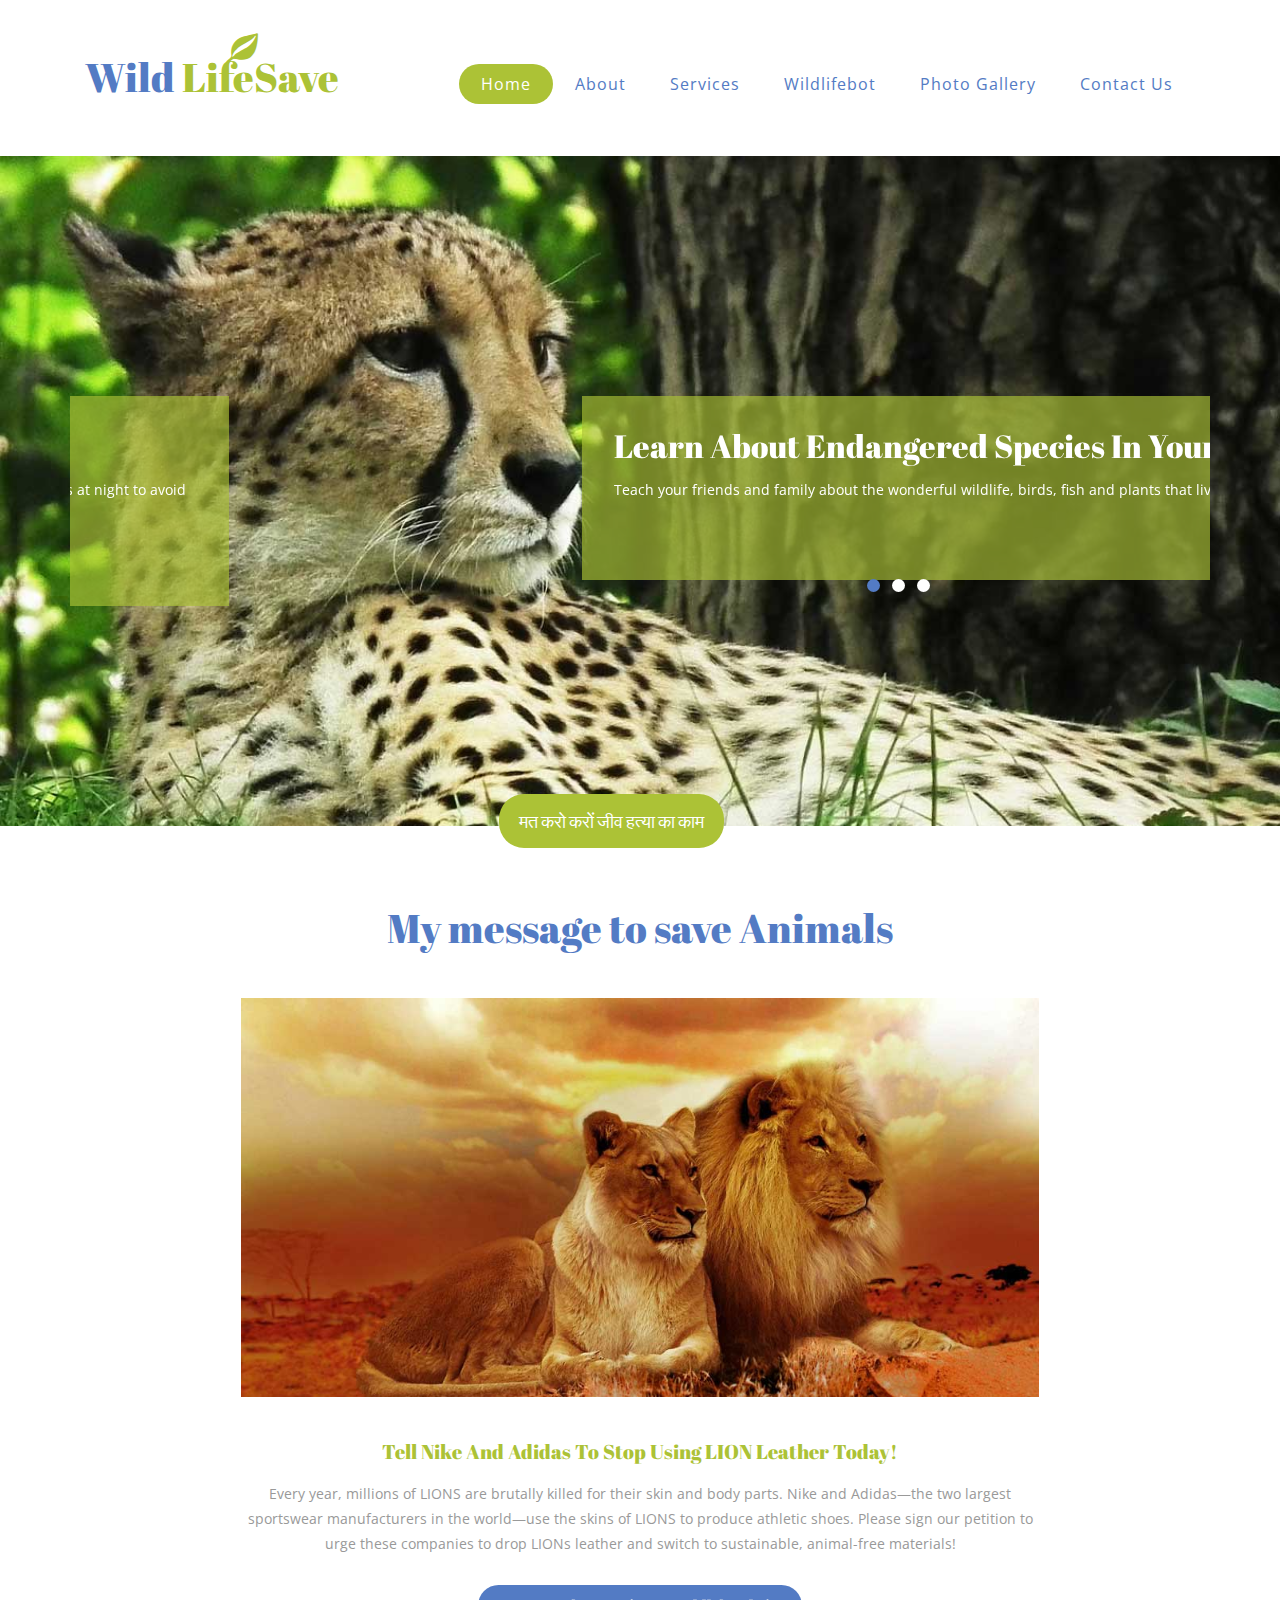
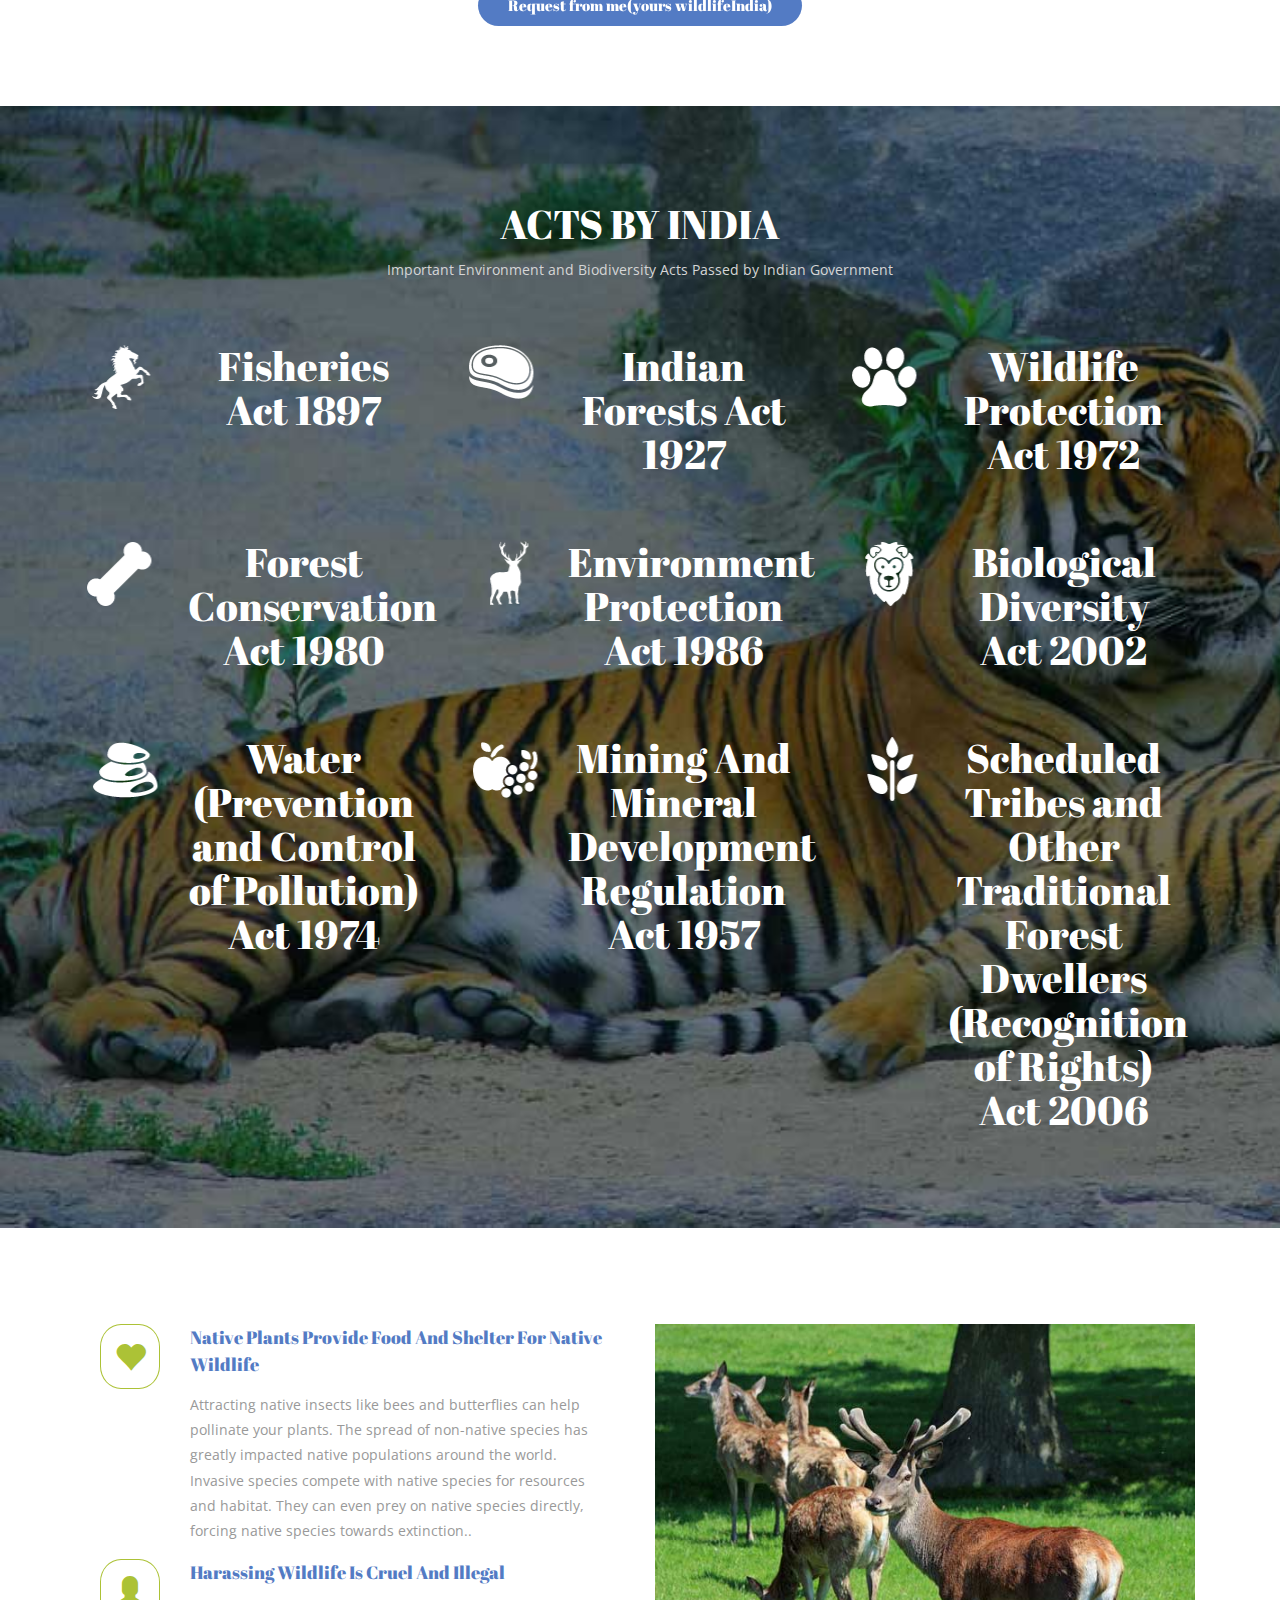
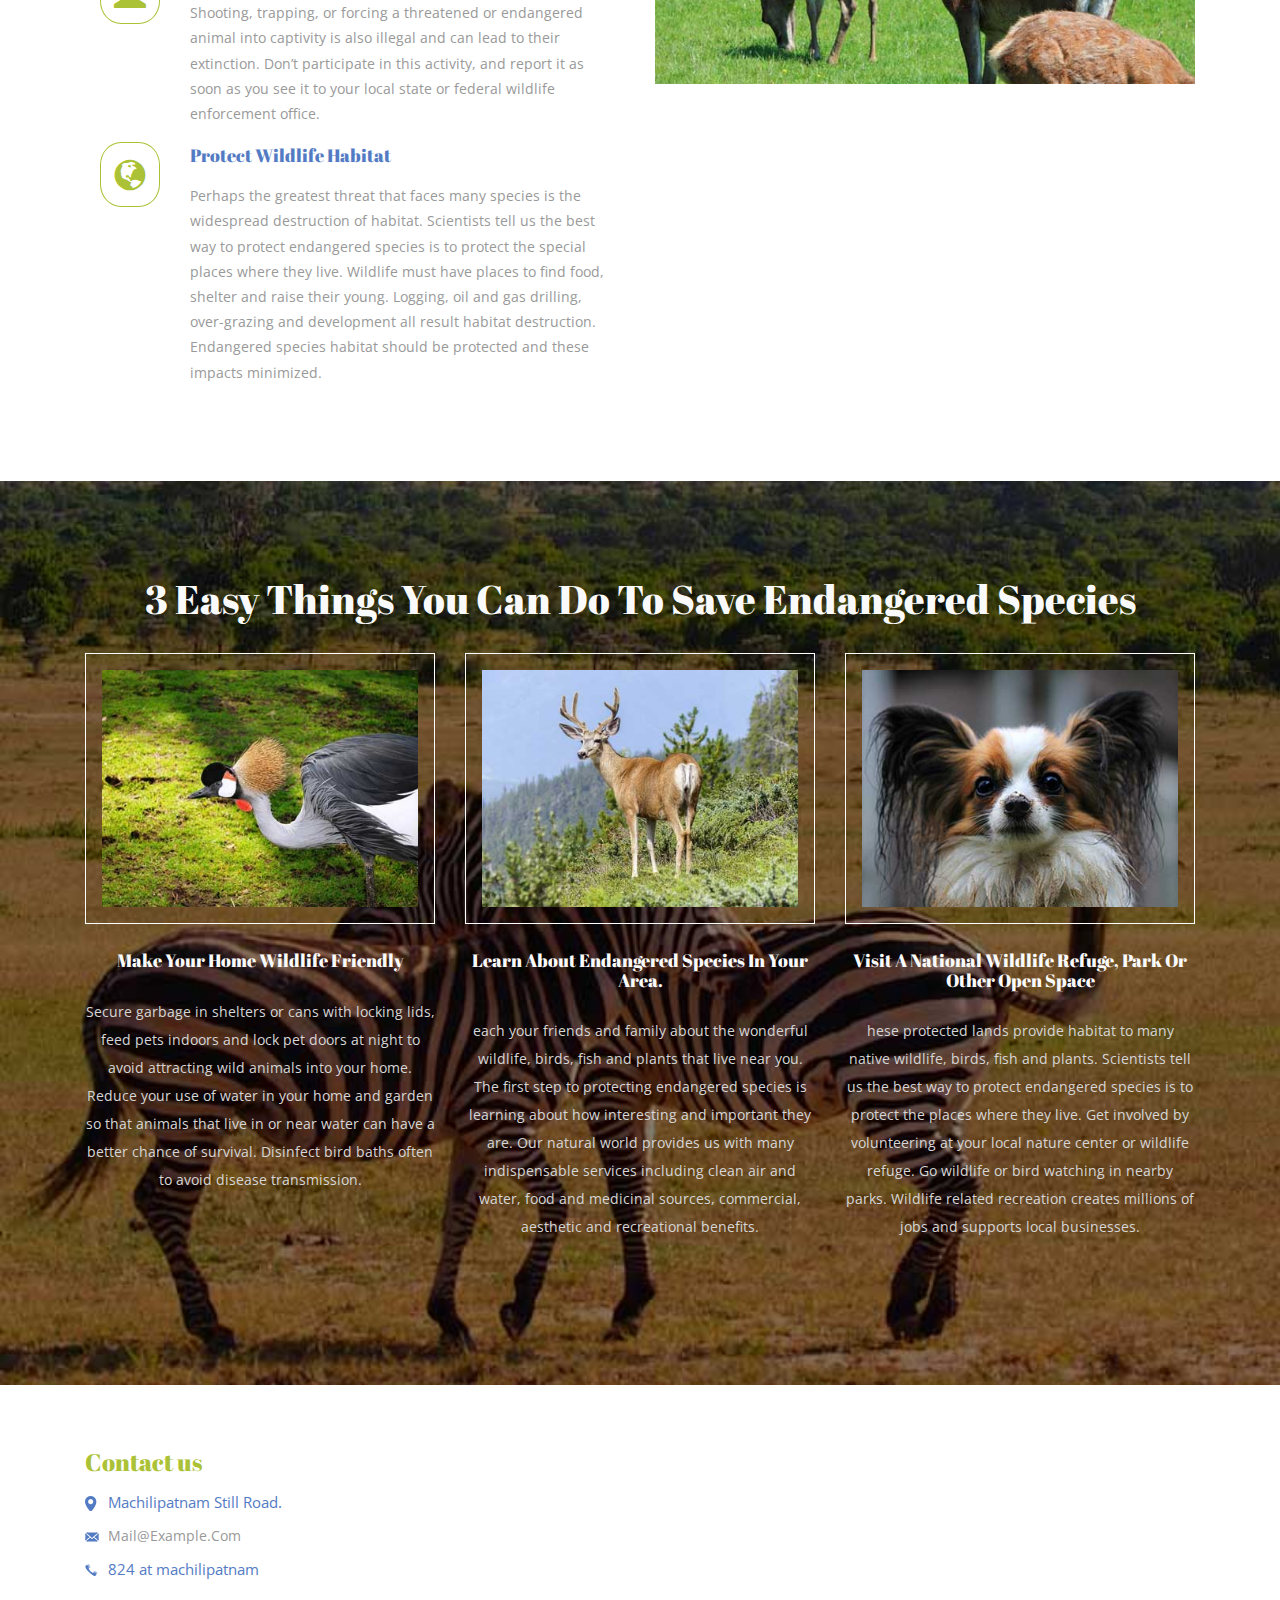
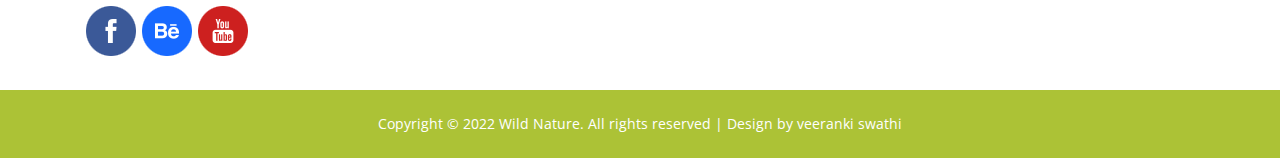
==== commit eb2f4782: "Update index.html" ====
--- a/index.html
+++ b/index.html
@@ -58,6 +58,7 @@
 					<li class="active"><a href="index.html">Home</a></li>
 					<li><a href="about.html">About</a></li>
 					<li><a href="acts.html">Services</a></li>
+					 <li><a href="wildbot.html">Wildlifebot</a></li>
 					
 					<li><a href="gallery.html">Photo Gallery</a></li>
 					<li><a href="contact.html">Contact Us</a></li>
@@ -342,4 +343,4 @@
 		<script src="js/bootstrap.js"> </script>
 
 </body>
-</html>+</html>
